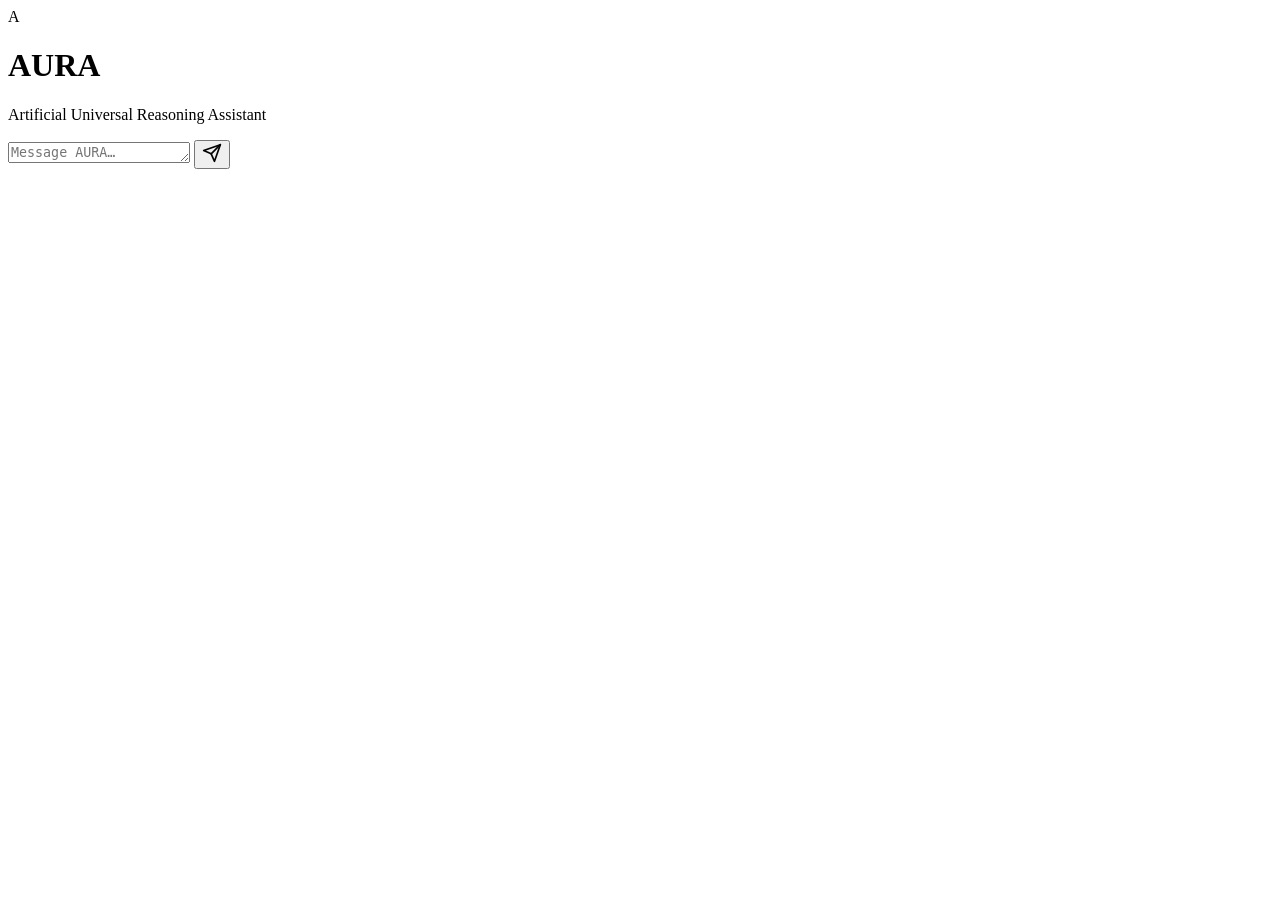
==== aura/web/index.html @ 4117d76f "feat: add local AURA web GUI" ====
<!DOCTYPE html>
<html lang="en">
<head>
  <meta charset="UTF-8" />
  <meta name="viewport" content="width=device-width, initial-scale=1.0" />
  <title>AURA</title>
  <link rel="stylesheet" href="/static/style.css" />
</head>
<body>
  <div class="app">
    <header class="header">
      <div class="header-inner">
        <div class="logo" aria-hidden="true">A</div>
        <div class="titles">
          <h1 class="name">AURA</h1>
          <p class="tagline">Artificial Universal Reasoning Assistant</p>
        </div>
        <span class="status-dot" title="Status"></span>
      </div>
    </header>

    <main id="messages" class="messages" aria-live="polite" aria-label="Chat messages"></main>

    <form id="chat-form" class="composer" autocomplete="off">
      <textarea
        id="chat-input"
        class="input"
        rows="1"
        placeholder="Message AURA…"
        aria-label="Message AURA"
      ></textarea>
      <button id="send-btn" class="send-btn" type="submit" aria-label="Send message">
        <svg viewBox="0 0 24 24" width="20" height="20" fill="none" stroke="currentColor"
             stroke-width="2" stroke-linecap="round" stroke-linejoin="round" aria-hidden="true">
          <line x1="22" y1="2" x2="11" y2="13"></line>
          <polygon points="22 2 15 22 11 13 2 9 22 2"></polygon>
        </svg>
      </button>
    </form>
  </div>

  <script src="/static/app.js"></script>
</body>
</html>
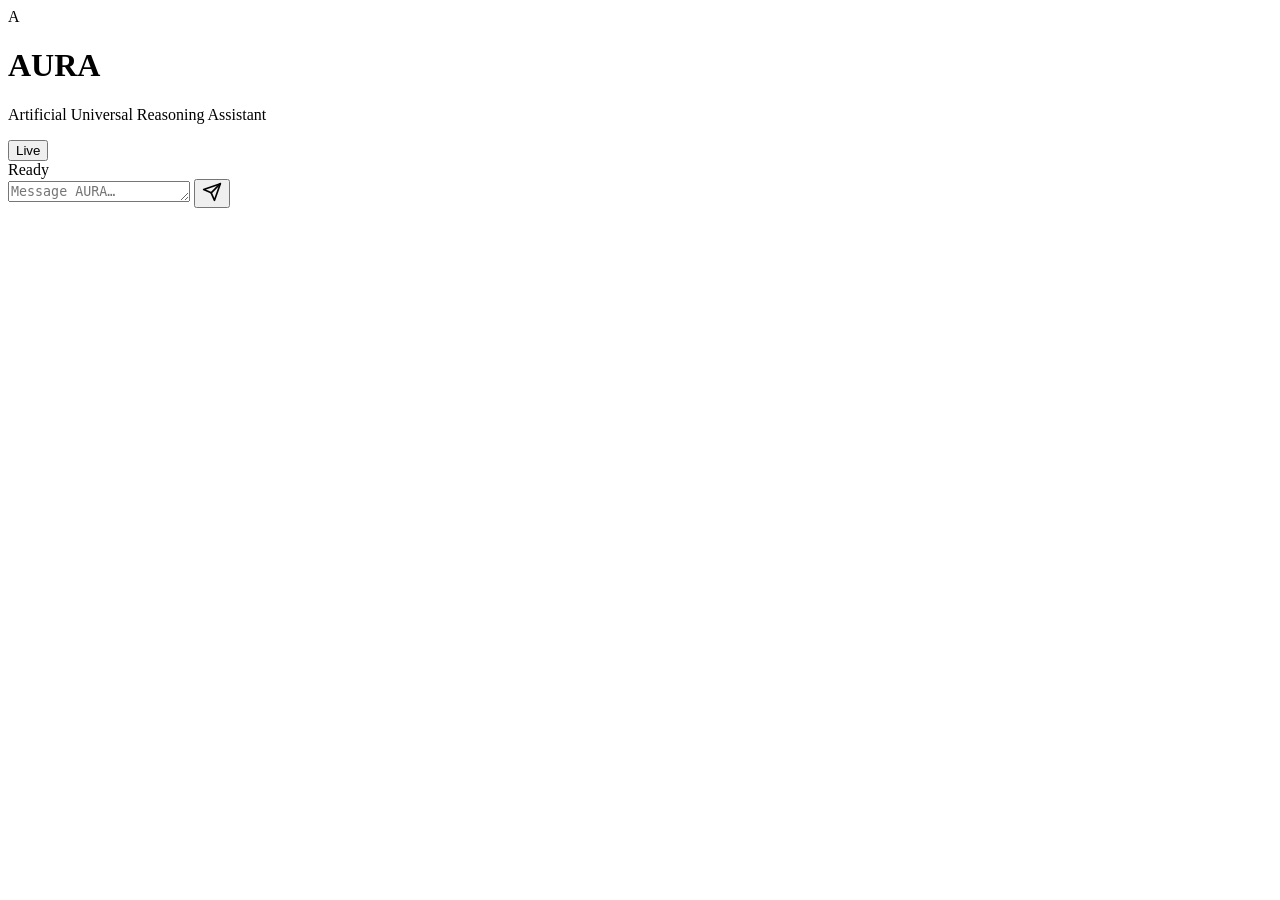
==== commit 33a506b6: "feat: stabilize AURA v0.2 voice and live interaction" ====
--- a/aura/web/index.html
+++ b/aura/web/index.html
@@ -7,21 +7,39 @@
   <link rel="stylesheet" href="/static/style.css" />
 </head>
 <body>
-  <div class="app">
+  <div class="app" data-livestate="ready">
     <header class="header">
       <div class="header-inner">
-        <div class="logo" aria-hidden="true">A</div>
-        <div class="titles">
-          <h1 class="name">AURA</h1>
-          <p class="tagline">Artificial Universal Reasoning Assistant</p>
+        <div class="brand">
+          <div class="logo" aria-hidden="true">A</div>
+          <div class="titles">
+            <h1 class="name">AURA</h1>
+            <p class="tagline">Artificial Universal Reasoning Assistant</p>
+          </div>
         </div>
-        <span class="status-dot" title="Status"></span>
+
+        <div class="hero-orb" aria-hidden="true">
+          <div id="aura-orb" class="orb"></div>
+          <div class="orb-ring ring-1"></div>
+          <div class="orb-ring ring-2"></div>
+        </div>
+
+        <div class="live-controls">
+          <span class="status-dot" title="Connection status" aria-hidden="true"></span>
+          <button id="live-btn" class="live-btn" type="button" aria-label="Start Live mode">Live</button>
+          <button id="stop-live-btn" class="stop-live-btn" type="button" hidden aria-label="Stop Live mode">Stop</button>
+          <div id="live-status" class="live-status" role="status" aria-live="polite">Ready</div>
+        </div>
       </div>
     </header>
 
     <main id="messages" class="messages" aria-live="polite" aria-label="Chat messages"></main>
 
     <form id="chat-form" class="composer" autocomplete="off">
+      <button id="rec-btn" class="rec-btn" type="button" hidden aria-label="Record microphone input">
+        <span class="btn-icon" aria-hidden="true">●</span>
+        <span class="btn-label">Record</span>
+      </button>
       <textarea
         id="chat-input"
         class="input"
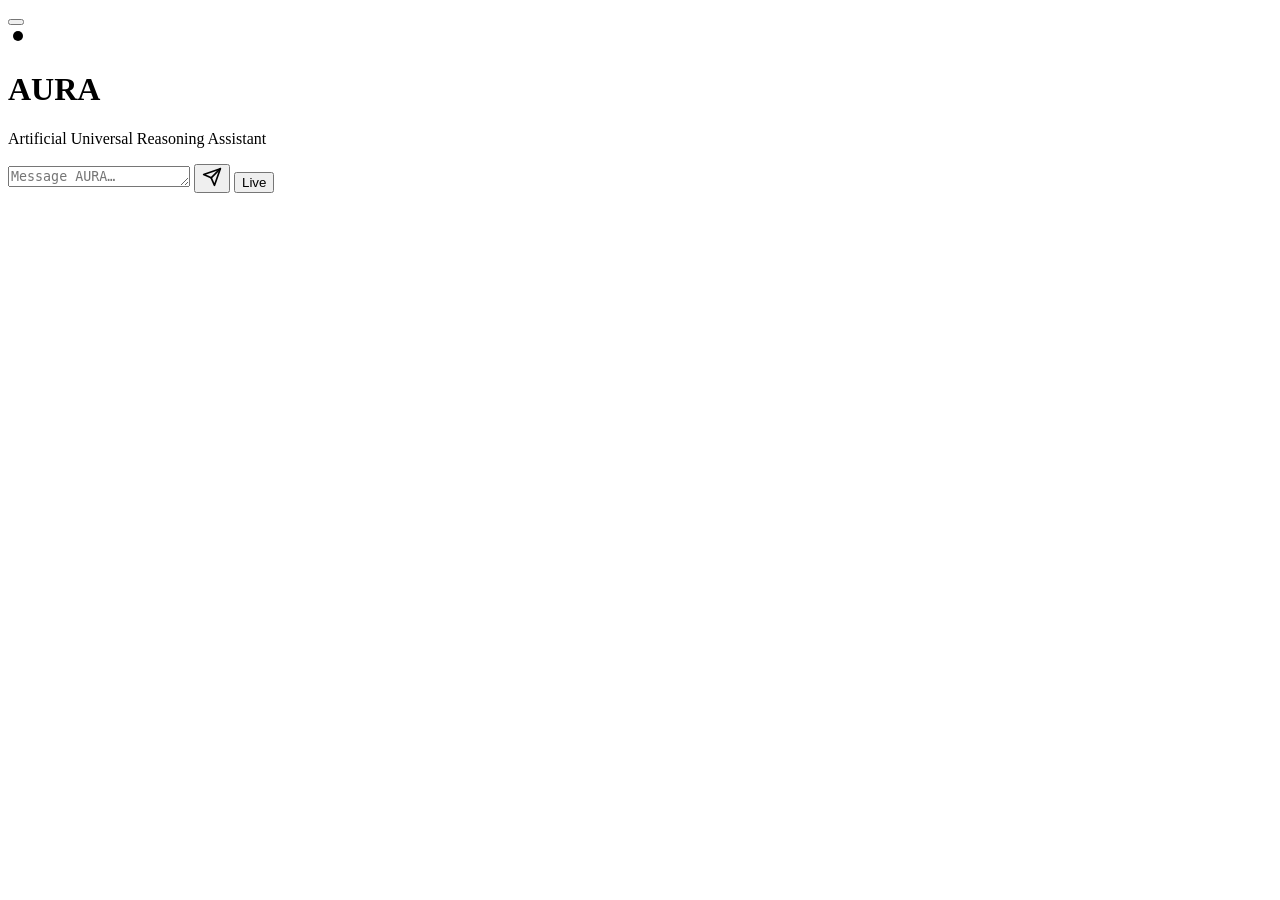
==== commit 40219307: "chore: checkpoint before approved UI integration" ====
--- a/aura/web/index.html
+++ b/aura/web/index.html
@@ -3,43 +3,51 @@
 <head>
   <meta charset="UTF-8" />
   <meta name="viewport" content="width=device-width, initial-scale=1.0" />
-  <title>AURA</title>
+  <title>AURA — Artificial Universal Reasoning Assistant</title>
   <link rel="stylesheet" href="/static/style.css" />
 </head>
 <body>
   <div class="app" data-livestate="ready">
+
+    <!-- Layer 1: Header -->
     <header class="header">
       <div class="header-inner">
-        <div class="brand">
-          <div class="logo" aria-hidden="true">A</div>
-          <div class="titles">
-            <h1 class="name">AURA</h1>
-            <p class="tagline">Artificial Universal Reasoning Assistant</p>
-          </div>
+        <!-- Top-left: Hamburger Menu -->
+        <button id="menu-btn" class="menu-btn" aria-label="Menu" type="button">
+          <span></span><span></span><span></span>
+        </button>
+
+        <!-- Top-right: Compact AURA Icon -->
+        <div class="logo-small" aria-hidden="true">
+          <svg viewBox="0 0 24 24" width="20" height="20" fill="currentColor" aria-hidden="true">
+            <circle cx="12" cy="12" r="6"/>
+          </svg>
         </div>
+      </div>
+    </header>
 
-        <div class="hero-orb" aria-hidden="true">
+    <!-- Layer 2: Main Conversation Area -->
+    <div class="central-area">
+      <!-- Centered Identity Block -->
+      <div class="identity-block" aria-hidden="true">
+        <div class="orb-container">
+          <!-- Aura Orb (preserved for app.js hooks) -->
           <div id="aura-orb" class="orb"></div>
           <div class="orb-ring ring-1"></div>
           <div class="orb-ring ring-2"></div>
         </div>
-
-        <div class="live-controls">
-          <span class="status-dot" title="Connection status" aria-hidden="true"></span>
-          <button id="live-btn" class="live-btn" type="button" aria-label="Start Live mode">Live</button>
-          <button id="stop-live-btn" class="stop-live-btn" type="button" hidden aria-label="Stop Live mode">Stop</button>
-          <div id="live-status" class="live-status" role="status" aria-live="polite">Ready</div>
+        <div class="titles">
+          <h1 class="name">AURA</h1>
+          <p class="tagline">Artificial Universal Reasoning Assistant</p>
         </div>
       </div>
-    </header>
 
-    <main id="messages" class="messages" aria-live="polite" aria-label="Chat messages"></main>
+      <!-- Message container -->
+      <main id="messages" class="messages" aria-live="polite" aria-label="Chat messages"></main>
+    </div>
 
-    <form id="chat-form" class="composer" autocomplete="off">
-      <button id="rec-btn" class="rec-btn" type="button" hidden aria-label="Record microphone input">
-        <span class="btn-icon" aria-hidden="true">●</span>
-        <span class="btn-label">Record</span>
-      </button>
+    <!-- Layer 3: Bottom Composer Row -->
+    <form id="chat-form" class="composer-row" autocomplete="off">
       <textarea
         id="chat-input"
         class="input"
@@ -54,9 +62,30 @@
           <polygon points="22 2 15 22 11 13 2 9 22 2"></polygon>
         </svg>
       </button>
+      <!-- Live Button (right-aligned on same row) -->
+      <button id="live-btn" class="live-btn" type="button" aria-label="Start Live mode">Live</button>
+      <button id="stop-live-btn" class="stop-live-btn" type="button" hidden aria-label="Stop Live mode">Stop</button>
     </form>
+
+    <!-- Live Mode Modal (Portrait Overlay) -->
+    <div id="live-modal" class="live-modal-overlay" hidden aria-hidden="true">
+      <div class="live-dialog" role="dialog" aria-label="Live Mode">
+        <div class="live-modal-header">
+          <span class="live-modal-title">AURA</span>
+          <button id="close-live" class="close-live-btn" type="button" aria-label="Close Live Mode">×</button>
+        </div>
+        <div id="live-status" class="live-modal-status" role="status" aria-live="polite">LISTENING</div>
+        <div class="live-visualization">
+          <div id="listening-wave" class="waveform listening-wave"></div>
+          <div id="speaking-wave" class="waveform speaking-wave hidden"></div>
+          <div id="thinking-process" class="processing thinking hidden"></div>
+          <div id="transcribing-process" class="processing transcribing hidden"></div>
+        </div>
+        <p class="live-hint">Speaking…</p>
+      </div>
+    </div>
+
   </div>
-
   <script src="/static/app.js"></script>
 </body>
 </html>
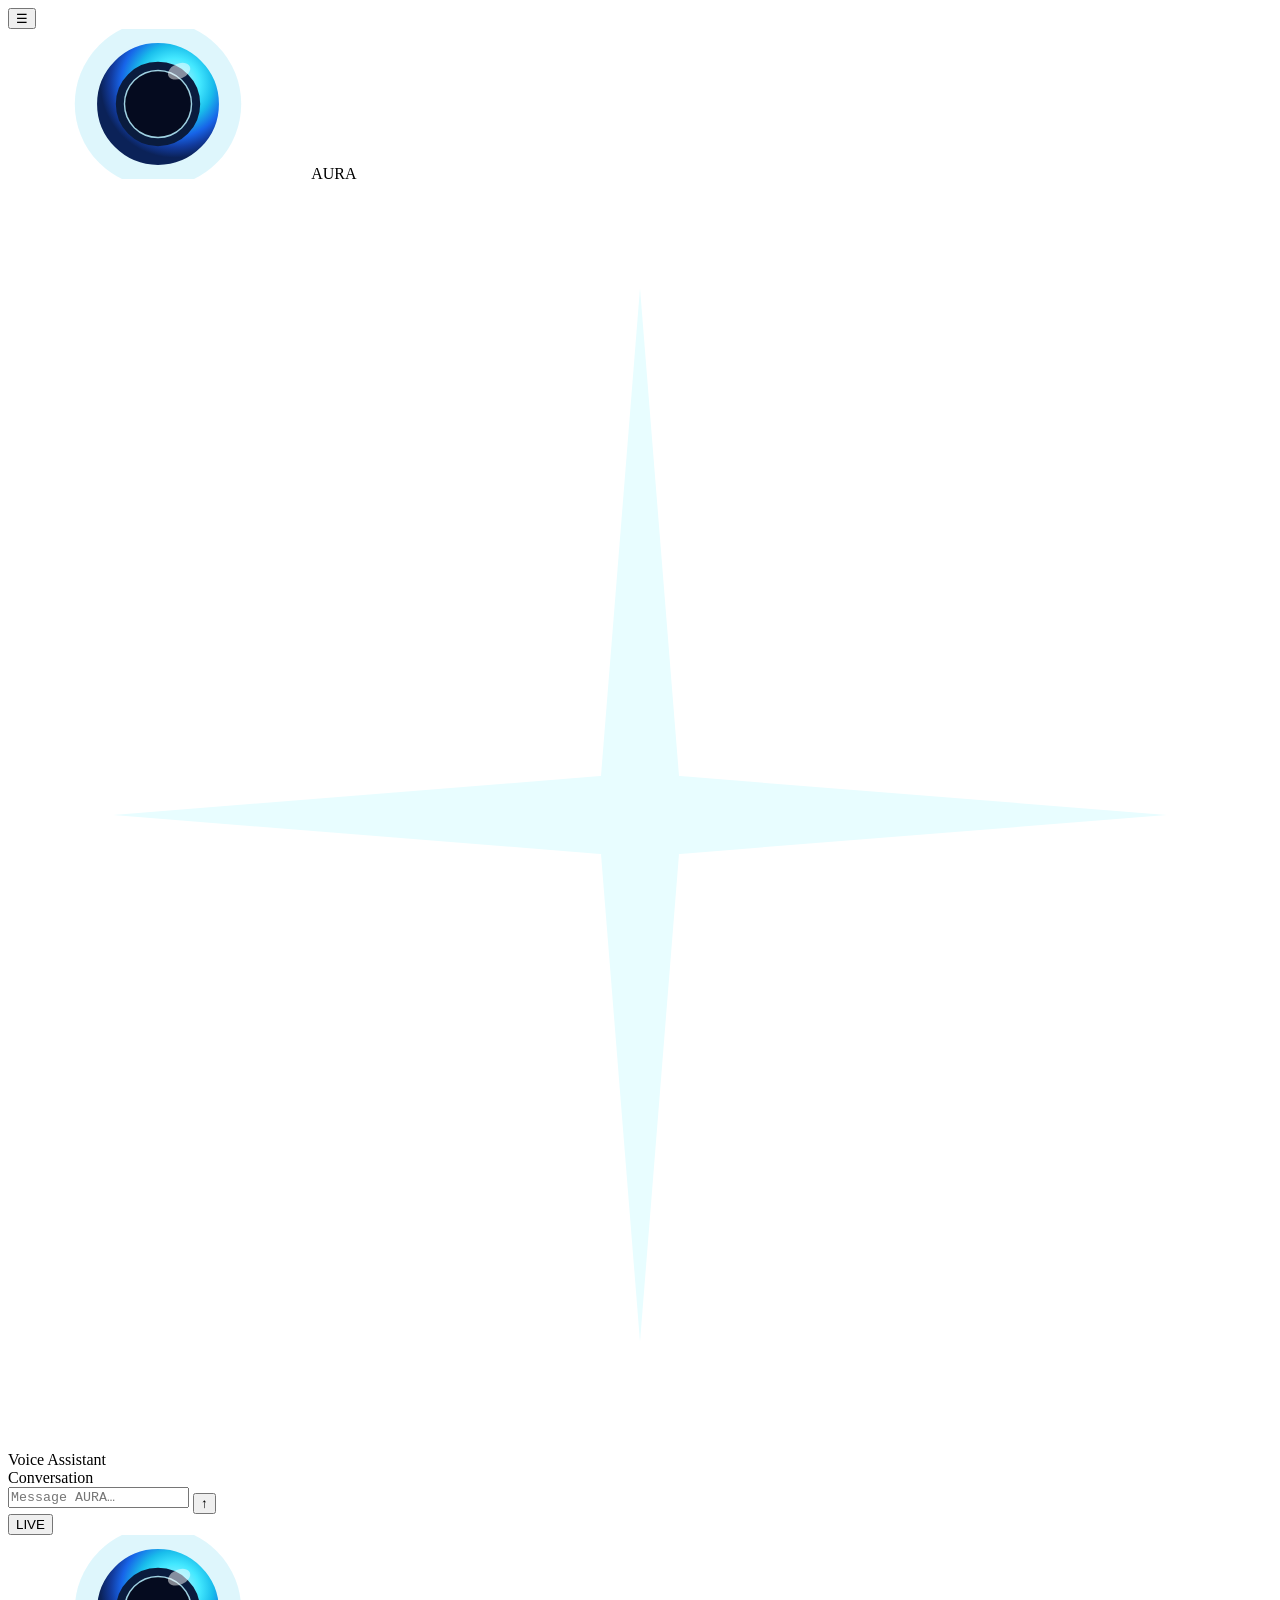
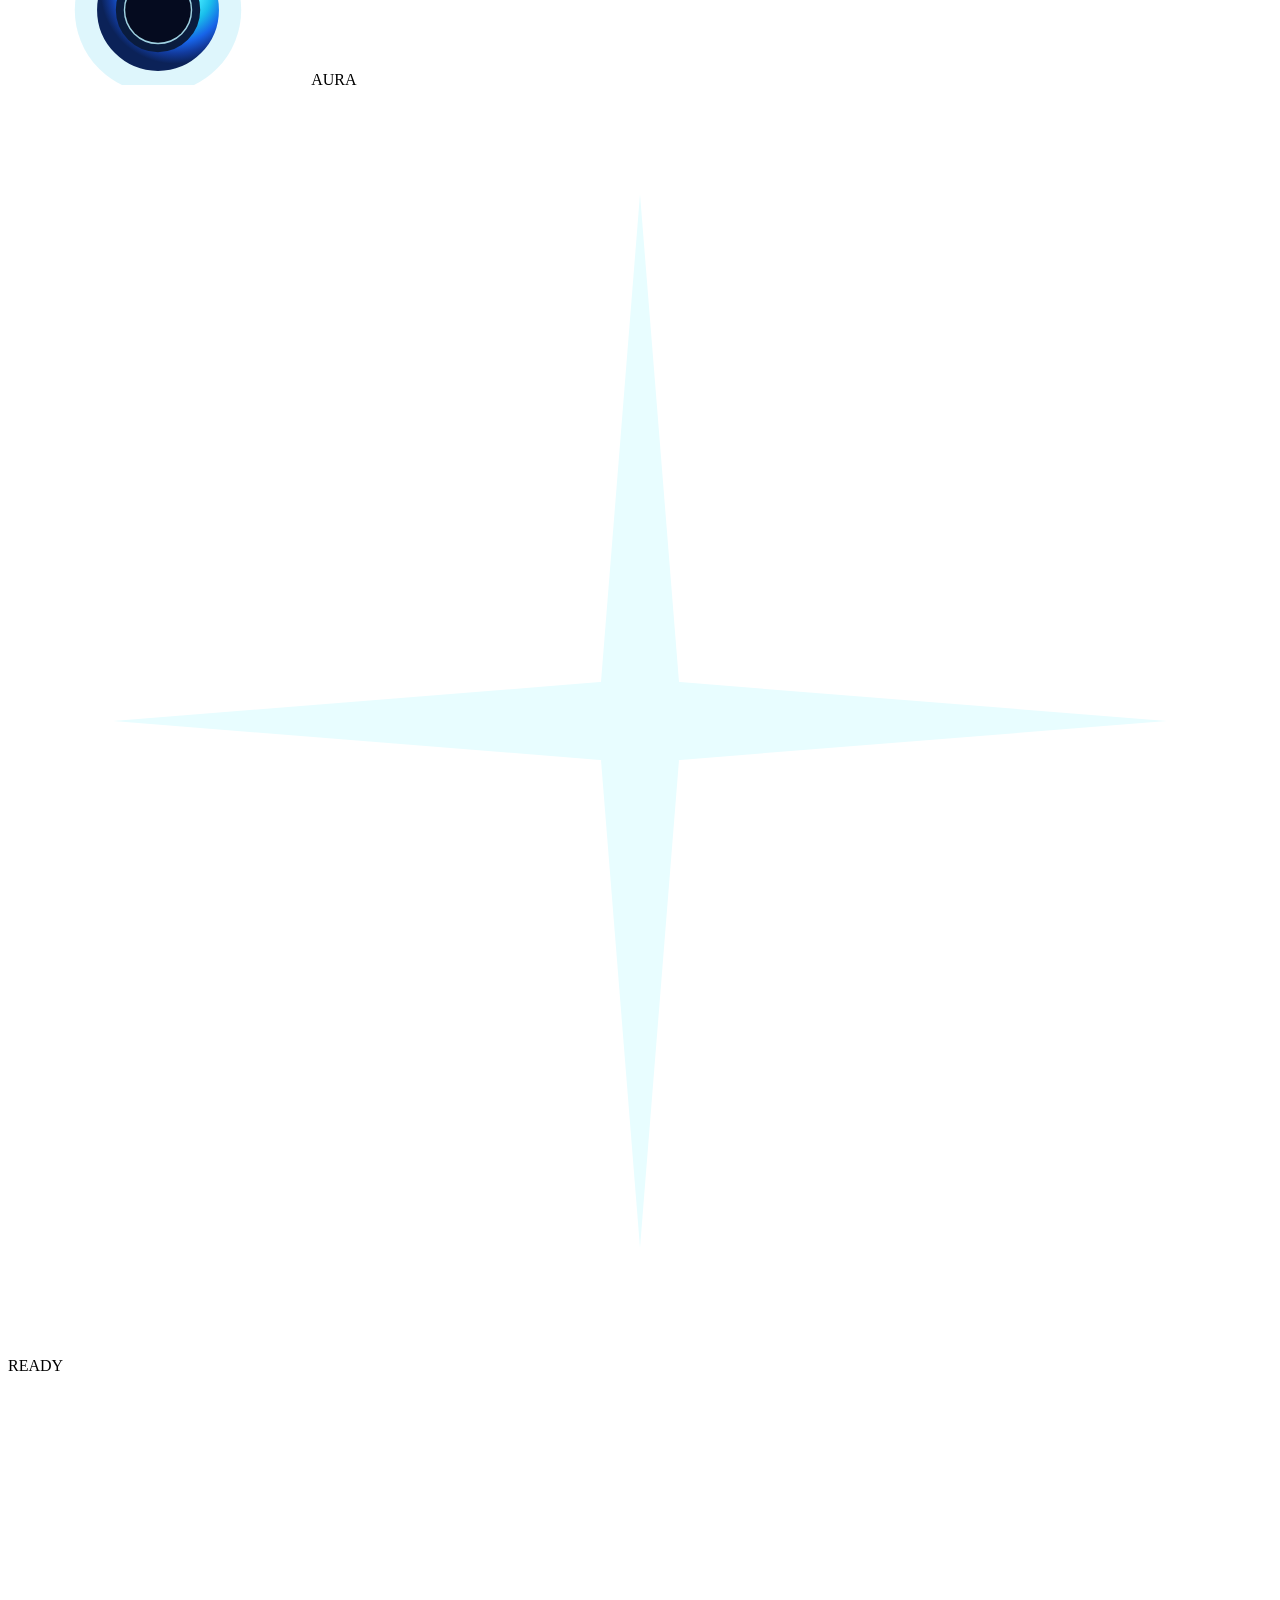
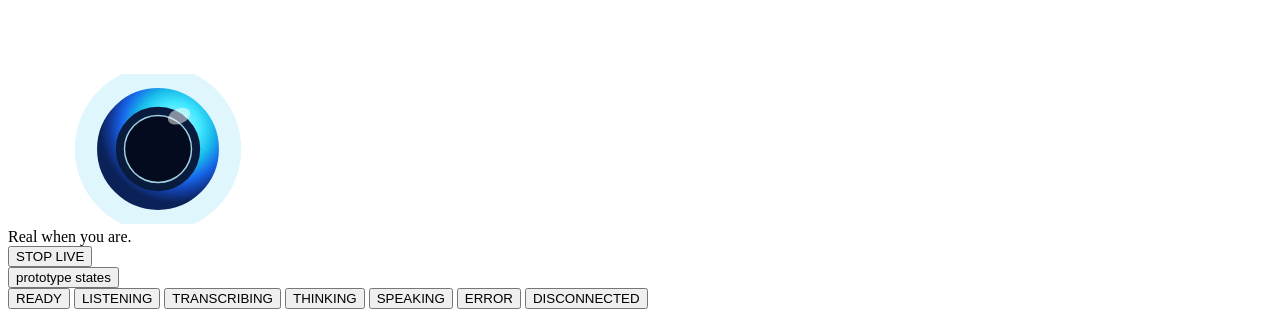
==== commit 28203186: "feat: update AURA live voice UI" ====
--- a/aura/web/index.html
+++ b/aura/web/index.html
@@ -1,91 +1,162 @@
 <!DOCTYPE html>
 <html lang="en">
 <head>
-  <meta charset="UTF-8" />
-  <meta name="viewport" content="width=device-width, initial-scale=1.0" />
+  <meta charset="UTF-8">
+  <meta name="viewport" content="width=device-width, initial-scale=1.0">
   <title>AURA — Artificial Universal Reasoning Assistant</title>
-  <link rel="stylesheet" href="/static/style.css" />
+  <link rel="stylesheet" href="/static/style.css">
 </head>
-<body>
-  <div class="app" data-livestate="ready">
+<body data-state="ready">
 
-    <!-- Layer 1: Header -->
-    <header class="header">
-      <div class="header-inner">
-        <!-- Top-left: Hamburger Menu -->
-        <button id="menu-btn" class="menu-btn" aria-label="Menu" type="button">
-          <span></span><span></span><span></span>
-        </button>
+<div class="scene">
 
-        <!-- Top-right: Compact AURA Icon -->
-        <div class="logo-small" aria-hidden="true">
-          <svg viewBox="0 0 24 24" width="20" height="20" fill="currentColor" aria-hidden="true">
-            <circle cx="12" cy="12" r="6"/>
-          </svg>
-        </div>
+  <svg class="logo-defs" xmlns="http://www.w3.org/2000/svg" width="0" height="0" style="position:absolute" aria-hidden="true">
+    <defs>
+      <radialGradient id="auraShade" gradientUnits="objectBoundingBox" cx="0.66" cy="0.30" r="0.72">
+        <stop offset="0"   stop-color="#eefdff"/>
+        <stop offset="0.12" stop-color="#9df2ff"/>
+        <stop offset="0.34" stop-color="#43e8ff"/>
+        <stop offset="0.52" stop-color="#19bdeb"/>
+        <stop offset="0.72" stop-color="#1764e8"/>
+        <stop offset="0.86" stop-color="#123b9e"/>
+        <stop offset="1"   stop-color="#0b2258"/>
+      </radialGradient>
+      <symbol id="auraOrb" viewBox="0 0 64 64">
+        <circle cx="32" cy="32" r="29" fill="none" stroke="#19bdeb" stroke-width="13" opacity="0.14"/>
+        <circle cx="32" cy="32" r="22" fill="#0a1c3e"/>
+        <circle cx="32" cy="32" r="22" fill="none" stroke="url(#auraShade)" stroke-width="8"/>
+        <circle cx="32" cy="32" r="14" fill="none" stroke="#baf2ff" stroke-width="1.2" opacity="0.85"/>
+        <circle cx="32" cy="32" r="14" fill="#050b1f"/>
+        <ellipse cx="41" cy="18" rx="5" ry="3.2" fill="#ffffff" opacity="0.5" transform="rotate(-24 41 18)"/>
+      </symbol>
+    </defs>
+  </svg>
+
+  <section class="chat" id="chat">
+
+    <header class="chat__header">
+      <button class="hamburger" id="menu-btn" type="button" aria-label="Menu">☰</button>
+
+      <div class="identity">
+        <span class="orb orb--chip" aria-hidden="true"><svg class="aura-logo" aria-hidden="true"><use href="#auraOrb"/></svg></span>
+        <span class="brand">AURA<svg class="brand-spark" viewBox="0 0 24 24" aria-hidden="true"><path fill="#e8fdff" d="M12 2 L12.8 12 L12 22 L11.2 12 Z M2 12 L12 11.2 L22 12 L12 12.8 Z"/></svg></span>
+        <span class="brand-sub">Voice Assistant</span>
+      </div>
+
+      <div class="header-right">
+        <span class="header-dot" aria-hidden="true"></span>
       </div>
     </header>
 
-    <!-- Layer 2: Main Conversation Area -->
-    <div class="central-area">
-      <!-- Centered Identity Block -->
-      <div class="identity-block" aria-hidden="true">
-        <div class="orb-container">
-          <!-- Aura Orb (preserved for app.js hooks) -->
-          <div id="aura-orb" class="orb"></div>
-          <div class="orb-ring ring-1"></div>
-          <div class="orb-ring ring-2"></div>
+    <div class="conversation" id="messages" aria-live="polite" aria-label="Chat messages">
+      <div class="conversation__eyebrow">Conversation</div>
+    </div>
+
+    <form id="chat-form" class="composer-row" autocomplete="off">
+      <div class="composer">
+        <textarea id="chat-input" class="composer__input" rows="1" style="resize: none" placeholder="Message AURA…" aria-label="Message AURA"></textarea>
+        <button id="send-btn" class="composer__send" type="submit" aria-label="Send">↑</button>
+      </div>
+
+      <button id="live-btn" class="live-btn" type="button">
+        <span class="live-btn__orb" aria-hidden="true"></span>
+        <span>LIVE</span>
+      </button>
+    </form>
+
+  </section>
+
+  <aside class="live" id="live" aria-label="Live voice panel">
+    <div class="live__panel">
+      <header class="live__header">
+        <div class="live__brand">
+          <span class="orb orb--orb" aria-hidden="true"><svg class="aura-logo" aria-hidden="true"><use href="#auraOrb"/></svg></span>
+          <span class="brand brand--live">AURA<svg class="brand-spark" viewBox="0 0 24 24" aria-hidden="true"><path fill="#e8fdff" d="M12 2 L12.8 12 L12 22 L11.2 12 Z M2 12 L12 11.2 L22 12 L12 12.8 Z"/></svg></span>
         </div>
-        <div class="titles">
-          <h1 class="name">AURA</h1>
-          <p class="tagline">Artificial Universal Reasoning Assistant</p>
+      </header>
+
+      <div class="live__state">
+        <span class="state-pulse" aria-hidden="true"></span>
+        <span class="state-label" id="stateLabel">READY</span>
+      </div>
+
+      <div class="live__stage">
+        <div class="fx fx--listen" id="listening-wave" aria-hidden="true">
+          <div class="wave wave--listen">
+            <span class="bar"></span><span class="bar"></span><span class="bar"></span>
+            <span class="bar"></span><span class="bar"></span><span class="bar"></span>
+            <span class="bar"></span><span class="bar"></span><span class="bar"></span>
+            <span class="bar"></span><span class="bar"></span>
+          </div>
+        </div>
+
+        <div class="fx fx--transcribe" id="transcribing-process" aria-hidden="true">
+          <div class="tscribe">
+            <span class="tscribe__rule"></span>
+            <span class="tscribe__row">
+              <span class="tb"></span><span class="tb"></span><span class="tb"></span>
+              <span class="tb"></span><span class="tb"></span><span class="tb"></span>
+              <span class="tb"></span>
+            </span>
+            <span class="tscribe__row tscribe__row--pad">
+              <span class="tb"></span><span class="tb"></span><span class="tb"></span>
+              <span class="tb"></span><span class="tb"></span><span class="tb"></span>
+            </span>
+            <span class="tscribe__rule"></span>
+            <span class="tscribe__scan" aria-hidden="true"></span>
+          </div>
+        </div>
+
+        <div class="fx fx--speak" id="speaking-wave" aria-hidden="true">
+          <svg class="wave wave--speak" viewBox="0 0 240 56" preserveAspectRatio="none">
+            <defs>
+              <linearGradient id="waveStroke" x1="0" y1="0" x2="1" y2="0">
+                <stop offset="0%"   stop-color="#5b8cff"/>
+                <stop offset="50%"  stop-color="#7c5cff"/>
+                <stop offset="100%" stop-color="#2fd4ed"/>
+              </linearGradient>
+            </defs>
+            <path class="wave__line" fill="none" stroke="url(#waveStroke)" stroke-width="2.4" stroke-linecap="round"/>
+          </svg>
+        </div>
+
+        <div class="orb orb--large" id="thinking-process">
+          <span class="orb__glow" aria-hidden="true"></span>
+          <svg class="aura-logo" aria-hidden="true"><use href="#auraOrb"/></svg>
+          <span class="orb__core" aria-hidden="true"></span>
+          <span class="orb__spinner orb__spinner--a" aria-hidden="true"><span class="orb__accent"></span></span>
+          <span class="orb__spinner orb__spinner--b" aria-hidden="true"><span class="orb__accent"></span></span>
         </div>
       </div>
 
-      <!-- Message container -->
-      <main id="messages" class="messages" aria-live="polite" aria-label="Chat messages"></main>
-    </div>
+      <div class="live__status" id="live-status">Real when you are.</div>
 
-    <!-- Layer 3: Bottom Composer Row -->
-    <form id="chat-form" class="composer-row" autocomplete="off">
-      <textarea
-        id="chat-input"
-        class="input"
-        rows="1"
-        placeholder="Message AURA…"
-        aria-label="Message AURA"
-      ></textarea>
-      <button id="send-btn" class="send-btn" type="submit" aria-label="Send message">
-        <svg viewBox="0 0 24 24" width="20" height="20" fill="none" stroke="currentColor"
-             stroke-width="2" stroke-linecap="round" stroke-linejoin="round" aria-hidden="true">
-          <line x1="22" y1="2" x2="11" y2="13"></line>
-          <polygon points="22 2 15 22 11 13 2 9 22 2"></polygon>
-        </svg>
-      </button>
-      <!-- Live Button (right-aligned on same row) -->
-      <button id="live-btn" class="live-btn" type="button" aria-label="Start Live mode">Live</button>
-      <button id="stop-live-btn" class="stop-live-btn" type="button" hidden aria-label="Stop Live mode">Stop</button>
-    </form>
-
-    <!-- Live Mode Modal (Portrait Overlay) -->
-    <div id="live-modal" class="live-modal-overlay" hidden aria-hidden="true">
-      <div class="live-dialog" role="dialog" aria-label="Live Mode">
-        <div class="live-modal-header">
-          <span class="live-modal-title">AURA</span>
-          <button id="close-live" class="close-live-btn" type="button" aria-label="Close Live Mode">×</button>
-        </div>
-        <div id="live-status" class="live-modal-status" role="status" aria-live="polite">LISTENING</div>
-        <div class="live-visualization">
-          <div id="listening-wave" class="waveform listening-wave"></div>
-          <div id="speaking-wave" class="waveform speaking-wave hidden"></div>
-          <div id="thinking-process" class="processing thinking hidden"></div>
-          <div id="transcribing-process" class="processing transcribing hidden"></div>
-        </div>
-        <p class="live-hint">Speaking…</p>
+      <div class="live__footer">
+        <button class="stop-live" id="stop-live-btn" type="button">
+          <span class="stop-live__icon" aria-hidden="true"></span>
+          <span>STOP LIVE</span>
+        </button>
       </div>
     </div>
+  </aside>
 
-  </div>
-  <script src="/static/app.js"></script>
+  <footer class="dev" id="dev">
+    <button class="dev__toggle" id="devToggle" type="button" aria-label="Toggle prototype states">
+      <span class="dev__pips" aria-hidden="true"></span> prototype states
+    </button>
+    <div class="dev__bar" id="devBar">
+      <button data-state="ready" type="button">READY</button>
+      <button data-state="listening" type="button">LISTENING</button>
+      <button data-state="transcribing" type="button">TRANSCRIBING</button>
+      <button data-state="thinking" type="button">THINKING</button>
+      <button data-state="speaking" type="button">SPEAKING</button>
+      <button data-state="error" type="button">ERROR</button>
+      <button data-state="disconnected" type="button">DISCONNECTED</button>
+    </div>
+  </footer>
+
+</div>
+
+<script src="/static/app.js"></script>
 </body>
-</html>+</html>
